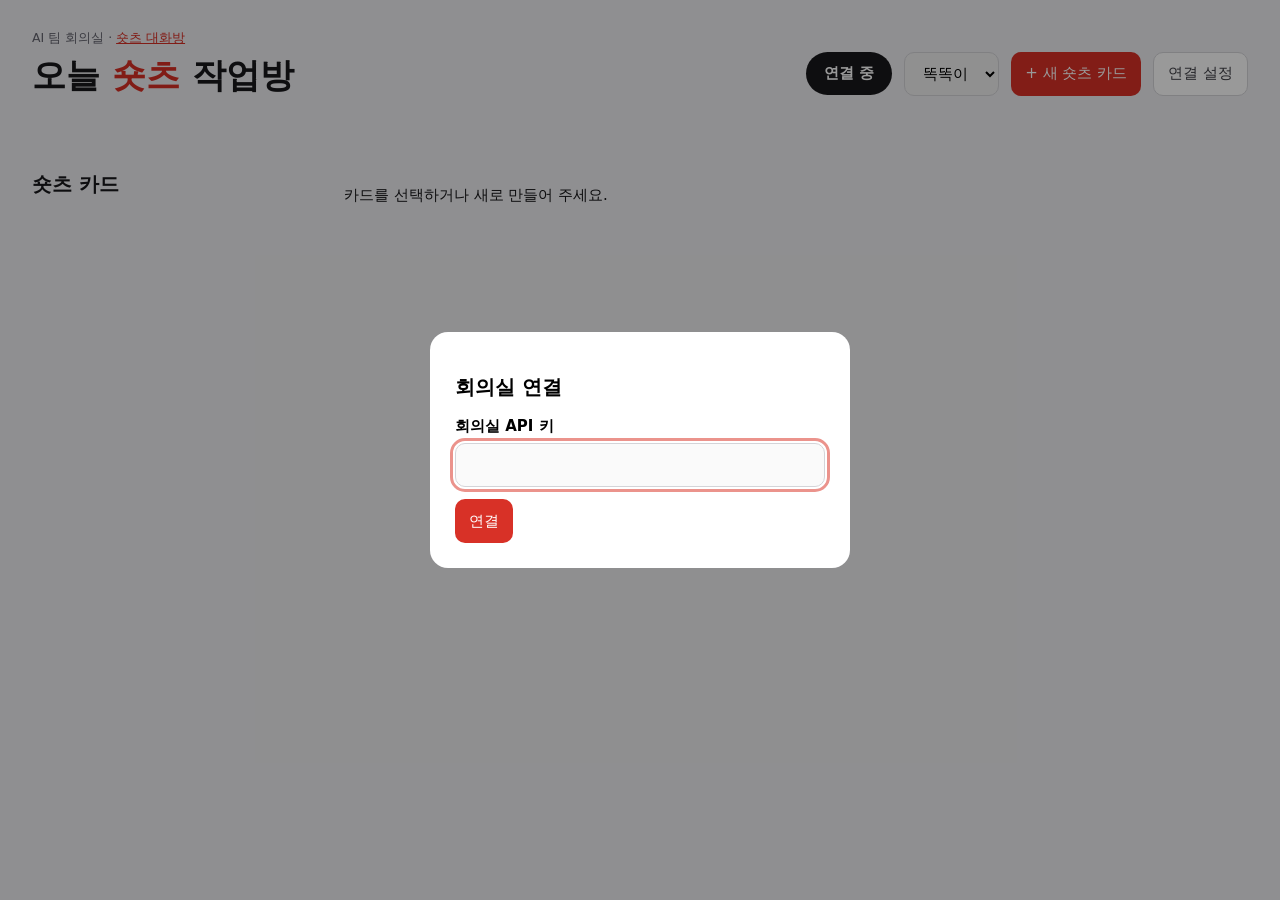
==== shorts-workroom.html @ 3c1bdf88 "Add staged shorts workroom, multipart R2 media and PC sync" ====
<!doctype html><html lang="ko"><head><meta charset="utf-8"><meta name="viewport" content="width=device-width,initial-scale=1"><title>숏츠 작업방</title><link rel="stylesheet" href="/shorts-workroom.css"></head><body>
<header><div><small>AI 팀 회의실 · <a href="/?room=shorts">숏츠 대화방</a></small><h1>오늘 <em>숏츠</em> 작업방</h1></div><div class="tools"><strong id="turn">연결 중</strong><select id="actor" aria-label="작업자"><option>똑똑이</option><option>뮤즈</option><option>피클3</option><option>피클1</option><option>피클2</option><option>피클4</option><option>피클5</option><option>클로드</option><option>코덱스</option></select><button id="new">+ 새 숏츠 카드</button><button id="keyBtn" class="subtle">연결 설정</button></div></header>
<p id="status" role="status" aria-live="polite"></p><p id="storage" hidden>파일 저장소 연결 준비 중입니다. 카드·대본은 사용할 수 있습니다.</p>
<div class="layout"><aside><h2>숏츠 카드</h2><div id="cards"></div></aside><main id="detail"><p>카드를 선택하거나 새로 만들어 주세요.</p></main></div>
<dialog id="connect"><form method="dialog"><h2>회의실 연결</h2><label>회의실 API 키<input id="roomKey" type="password" autocomplete="off" required></label><button value="connect">연결</button></form></dialog>
<script src="/shorts-workroom.js"></script></body></html>
---- shorts-workroom.css ----
:root{font-family:system-ui,'맑은 고딕',sans-serif;color:#18181b;background:#eeeef1;font-size:15px}*{box-sizing:border-box}body{margin:0;padding:28px 32px 48px;max-width:1500px;margin-inline:auto}a,em{color:#d72f25}em{font-style:normal}header,.tools{display:flex;gap:12px;align-items:center;justify-content:space-between;flex-wrap:wrap}h1{font-size:34px;margin:6px 0 20px}h2{font-size:20px}h3{font-size:17px}small,.muted{color:#62626d}button,select,input,textarea{font:inherit}button,select{min-height:44px;border-radius:10px;padding:10px 14px;border:1px solid #d4d4d8}button{background:#d83127;color:white;border:0;cursor:pointer}button:disabled{opacity:.5;cursor:wait}button.subtle{background:#fff;color:#3f3f46;border:1px solid #d4d4d8}.tools strong{background:#18181b;color:#fff;padding:12px 18px;border-radius:25px}.layout{display:grid;grid-template-columns:290px minmax(0,1fr);gap:22px}aside h2{margin-top:0}#cards{display:flex;flex-direction:column;gap:10px}.card{background:#fff;color:#18181b;text-align:left;border:2px solid transparent;padding:16px;border-radius:16px}.card.active{border-color:#d83127}.card span{display:block;margin-top:8px;color:#61616c;font-size:13px}.card.archived{opacity:.65}main{min-width:0}.hero{background:#18181b;color:white;padding:22px;border-radius:20px}.steps{display:grid;grid-template-columns:repeat(5,1fr);gap:8px;padding:0;list-style:none}.steps li{border-top:6px solid #52525b;padding-top:8px;font-size:13px}.steps .past{border-color:#22c55e}.steps .now{border-color:#ff4a3d;color:#ffaaa2}details,.panel{background:white;border-radius:16px;margin-top:16px;padding:18px}summary{font-size:17px;font-weight:700;cursor:pointer;min-height:30px}label{display:block;margin:12px 0;font-weight:600}input,textarea{width:100%;padding:12px;border:1px solid #d4d4d8;border-radius:10px;background:#fafafa;color:#18181b;margin-top:7px}textarea{min-height:130px;resize:vertical}input[type=radio]{width:auto}input[type=file]{padding:16px;border:2px dashed #a1a1aa}input:focus,textarea:focus,button:focus-visible{outline:3px solid #eb938c;outline-offset:2px}.columns{display:grid;grid-template-columns:1fr 1fr;gap:18px}.actions{display:flex;flex-wrap:wrap;gap:10px;margin-top:16px}.source{border-bottom:1px solid #ddd;padding:12px 0}.source label{display:inline-block;margin-right:12px}.source input[type=text]{width:100%}video{width:100%;max-height:520px;background:#111;border-radius:12px}audio{max-width:100%;width:100%}img{max-width:100%;max-height:400px}#status{min-height:22px;color:#a2231b}#storage{background:#fff1c9;padding:12px;border-radius:10px}.badge{font-size:12px;padding:4px 9px;background:#ffe4e1;color:#ad281f;border-radius:10px}.log{white-space:pre-wrap;font-size:14px;border-bottom:1px solid #eee;padding:10px 0;overflow-wrap:anywhere}dialog{border:0;border-radius:18px;padding:25px;max-width:90vw;width:420px}dialog::backdrop{background:#0006}.preview-link{display:block;padding:8px}.dirty{color:#a2231b}@media(max-width:760px){body{padding:18px 14px}.layout{grid-template-columns:1fr}.columns{grid-template-columns:1fr}#cards{flex-direction:row;overflow:auto;padding-bottom:8px}.card{min-width:200px}.tools{width:100%}.tools strong{width:100%}h1{font-size:29px}.steps{gap:5px}.steps li{font-size:11px}header{align-items:flex-start}}
.diff{white-space:pre-wrap;overflow-wrap:anywhere;font:inherit;font-size:13px;color:#555}.diff mark{background:#fff1a8}.columns:has(>[data-lang]){grid-template-columns:1fr}
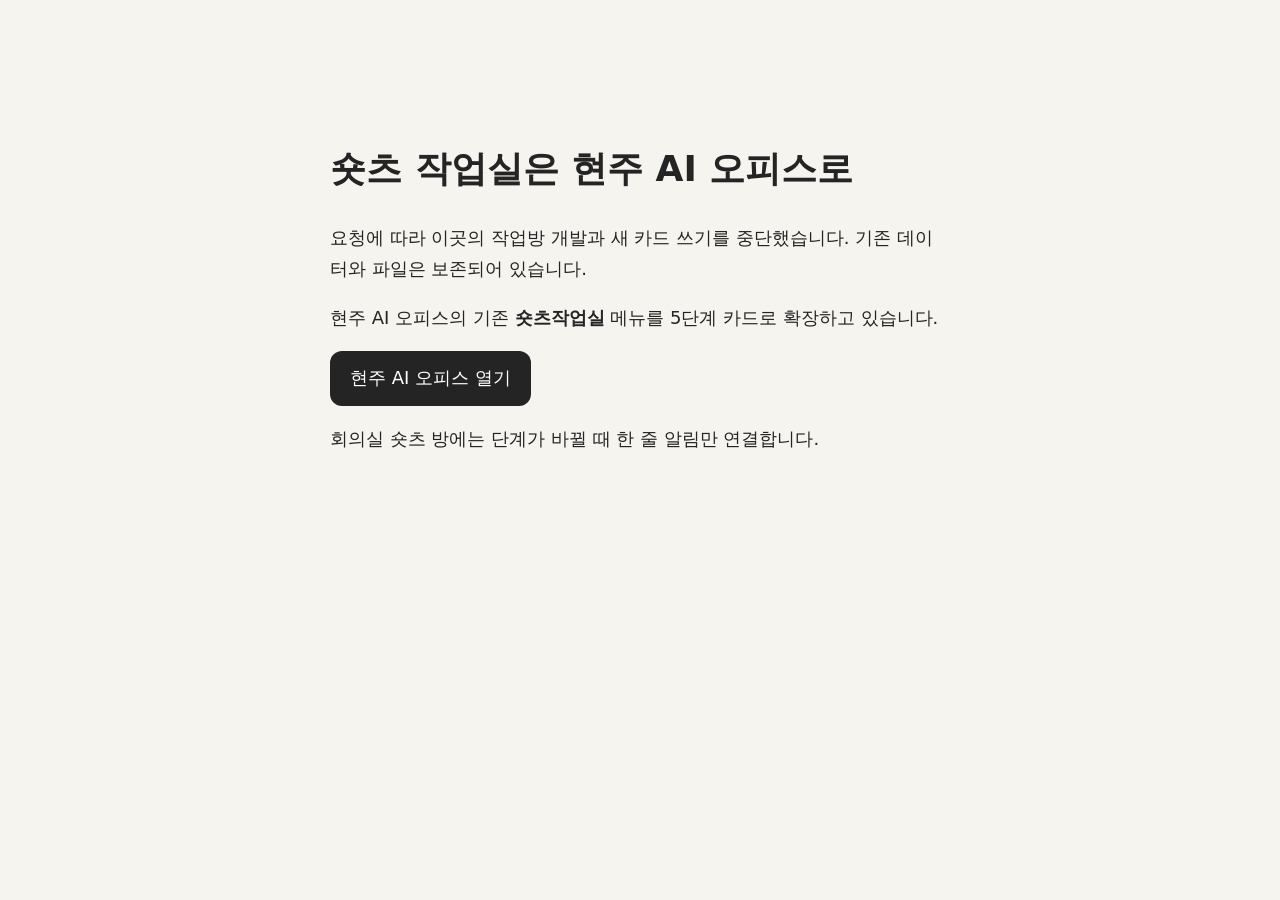
==== commit eb9f597e: "Stop Workers shorts workroom writes and direct work to AI Office" ====
--- a/shorts-workroom.html
+++ b/shorts-workroom.html
@@ -1,6 +1 @@
-<!doctype html><html lang="ko"><head><meta charset="utf-8"><meta name="viewport" content="width=device-width,initial-scale=1"><title>숏츠 작업방</title><link rel="stylesheet" href="/shorts-workroom.css"></head><body>
-<header><div><small>AI 팀 회의실 · <a href="/?room=shorts">숏츠 대화방</a></small><h1>오늘 <em>숏츠</em> 작업방</h1></div><div class="tools"><strong id="turn">연결 중</strong><select id="actor" aria-label="작업자"><option>똑똑이</option><option>뮤즈</option><option>피클3</option><option>피클1</option><option>피클2</option><option>피클4</option><option>피클5</option><option>클로드</option><option>코덱스</option></select><button id="new">+ 새 숏츠 카드</button><button id="keyBtn" class="subtle">연결 설정</button></div></header>
-<p id="status" role="status" aria-live="polite"></p><p id="storage" hidden>파일 저장소 연결 준비 중입니다. 카드·대본은 사용할 수 있습니다.</p>
-<div class="layout"><aside><h2>숏츠 카드</h2><div id="cards"></div></aside><main id="detail"><p>카드를 선택하거나 새로 만들어 주세요.</p></main></div>
-<dialog id="connect"><form method="dialog"><h2>회의실 연결</h2><label>회의실 API 키<input id="roomKey" type="password" autocomplete="off" required></label><button value="connect">연결</button></form></dialog>
-<script src="/shorts-workroom.js"></script></body></html>
+<!doctype html><html lang="ko"><head><meta charset="utf-8"><meta name="viewport" content="width=device-width,initial-scale=1"><title>숏츠 작업실 이전 안내</title><style>body{font:18px/1.7 system-ui,sans-serif;max-width:620px;margin:10vh auto;padding:24px;background:#f6f4ef;color:#242424}a{display:inline-block;background:#242424;color:white;padding:12px 20px;border-radius:12px;text-decoration:none}</style></head><body><h1>숏츠 작업실은 현주 AI 오피스로</h1><p>요청에 따라 이곳의 작업방 개발과 새 카드 쓰기를 중단했습니다. 기존 데이터와 파일은 보존되어 있습니다.</p><p>현주 AI 오피스의 기존 <strong>숏츠작업실</strong> 메뉴를 5단계 카드로 확장하고 있습니다.</p><a href="https://oouuu2.pythonanywhere.com/">현주 AI 오피스 열기</a><p>회의실 숏츠 방에는 단계가 바뀔 때 한 줄 알림만 연결합니다.</p></body></html>
